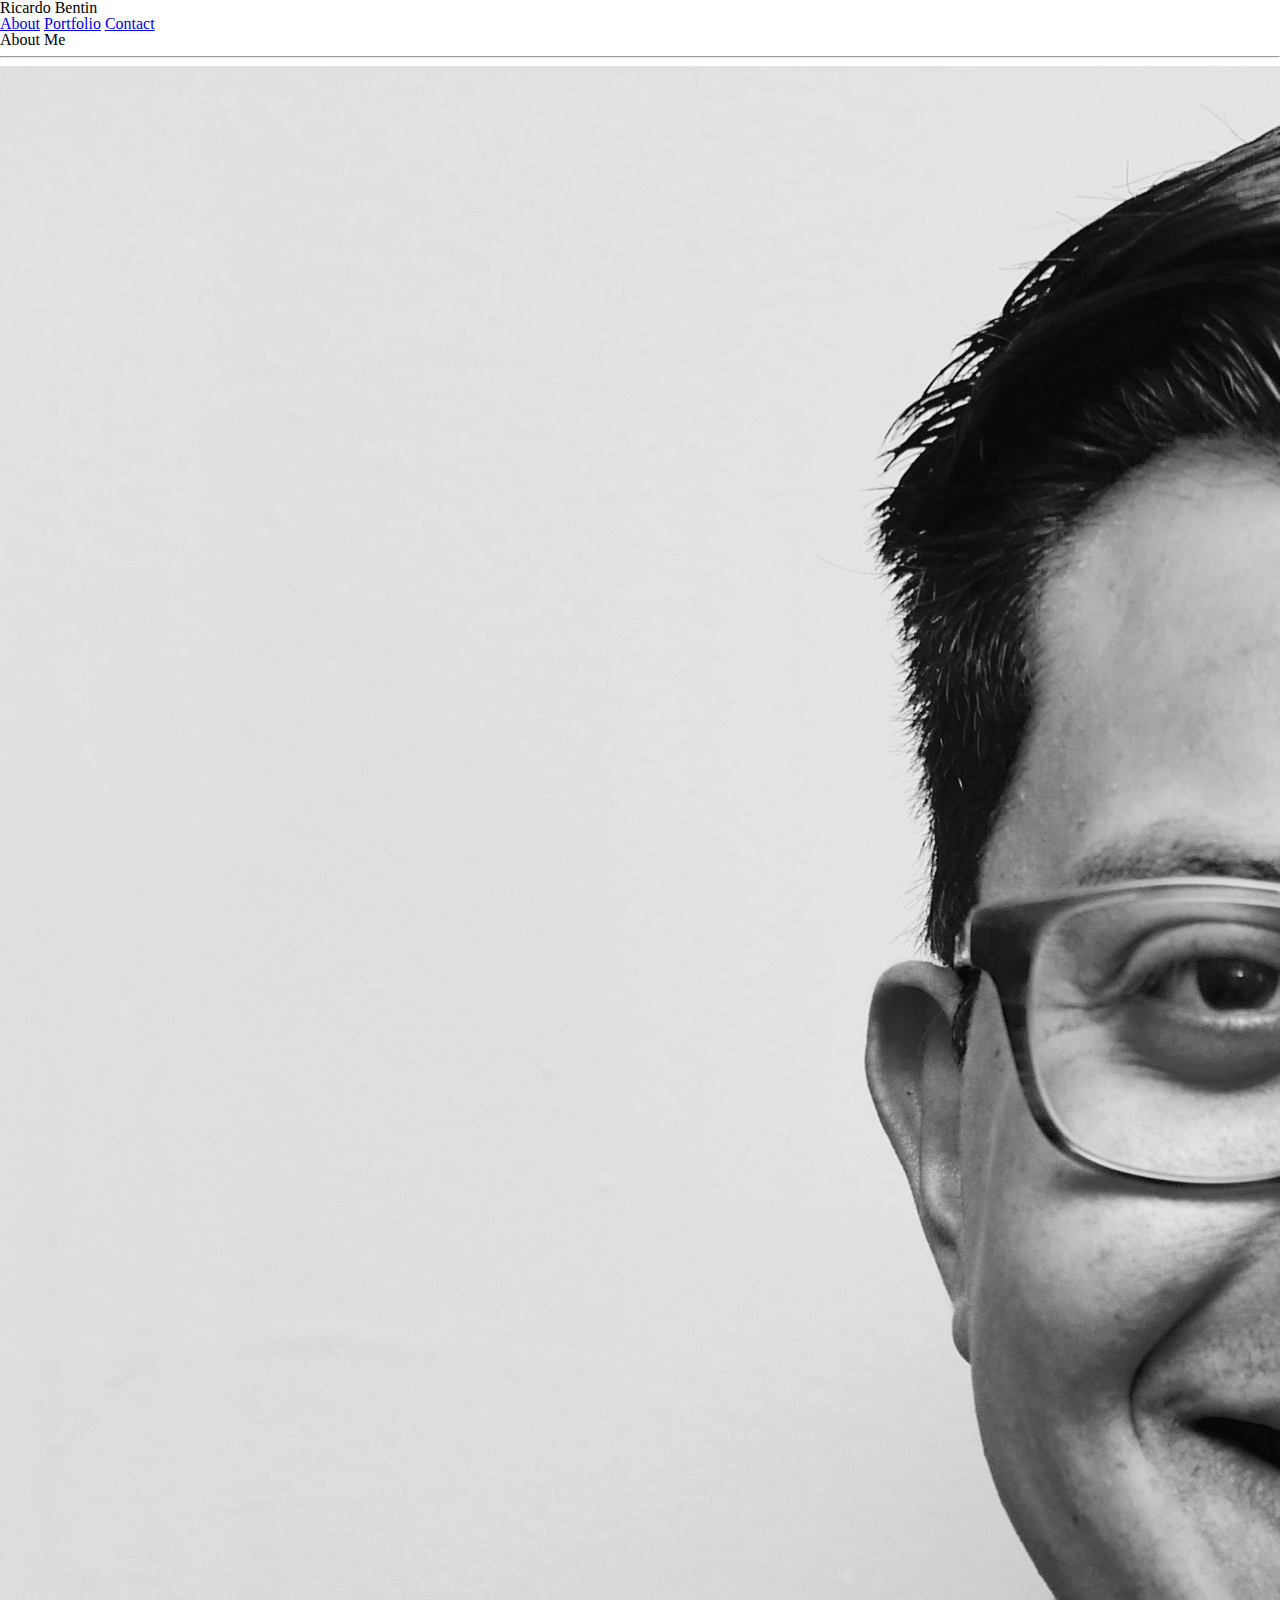
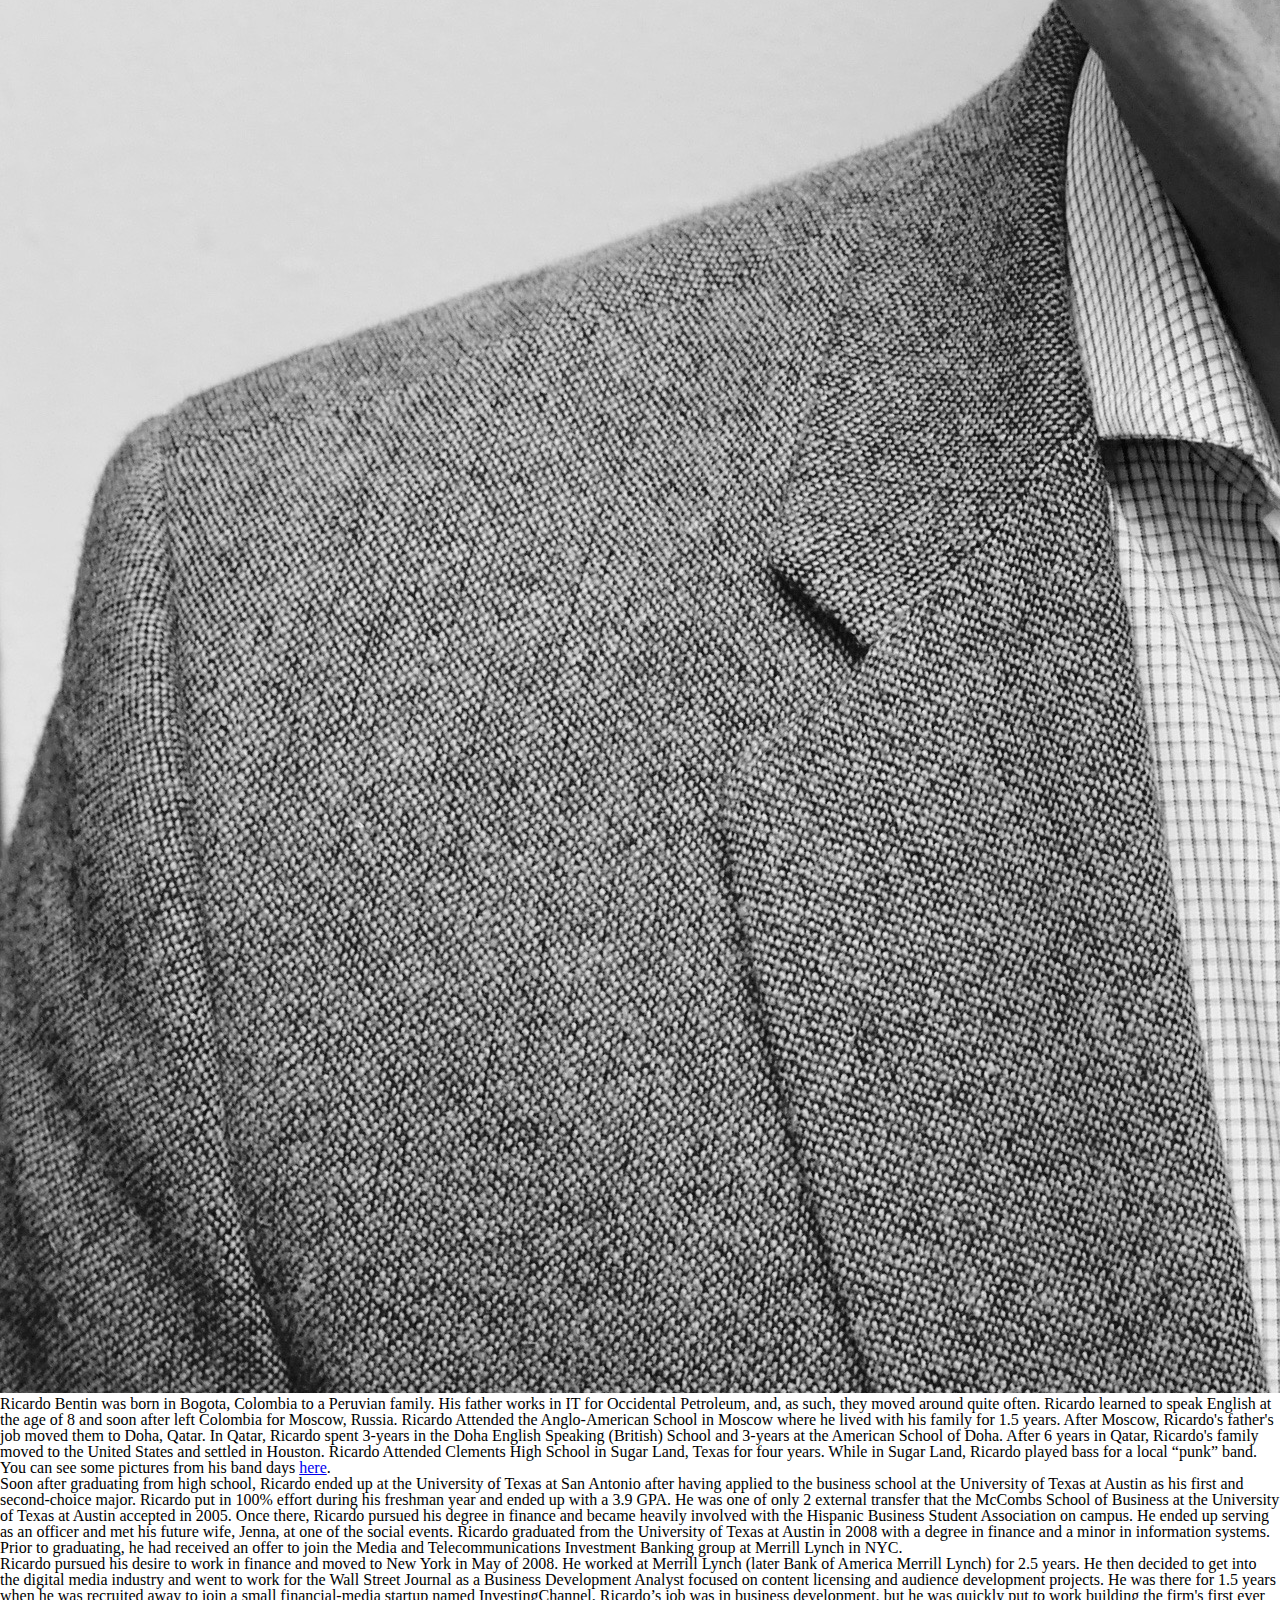
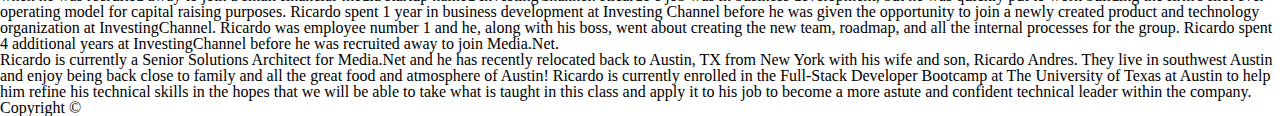
==== index.html @ 837935b0 "adding in my copied files from basic-portfolio as a baseline" ====
<!DOCTYPE html>
<html lang="en">
<head>
    <title>Ricardo Bentin - Basic Portfolio</title>
    <link rel="icon" href="./assets/images/icon.jpg"/>
    <link rel="stylesheet" type="text/css" href="./assets/css/reset.css"/>
    <!-- <link rel="stylesheet" type="text/css" href="./assets/css/style.css"> -->
</head>
<body>
    <nav>
        <div id="navcontent">
            <div id="namebox">
            Ricardo Bentin
            </div>

            <div id="links">
                <a href="./index.html"><span id="about">About</span></a>
                <a href="./portfolio.html"><span id="portfolio">Portfolio</span></a>
                <a href="./contact.html"><span id="contact">Contact</span></a>
            </div>
        </div>
    </nav>

    <div id="content">
        <h1>About Me</h1>
        <hr> <!--This is the tag to add the line-->
        <img id="ricardo" src="assets/images/Ricardo.jpg"/>
        <p>
        Ricardo Bentin was born in Bogota, Colombia to a Peruvian family. His father works in IT for Occidental Petroleum, and, as such, they moved around quite often. Ricardo learned to speak English at the age of 8 and soon after left Colombia for Moscow, Russia. Ricardo Attended the Anglo-American School in Moscow where he lived with his family for 1.5 years. After Moscow, Ricardo's father's job moved them to Doha, Qatar. In Qatar, Ricardo spent 3-years in the Doha English Speaking (British) School and 3-years at the American School of Doha. After 6 years in Qatar, Ricardo's family moved to the United States and settled in Houston. Ricardo Attended Clements High School in Sugar Land, Texas for four years. While in Sugar Land, Ricardo played bass for a local “punk” band. You can see some pictures from his band days <a href="./band.html"><span id="band">here</span></a>. 
        </p>
        <p>
        Soon after graduating from high school, Ricardo ended up at the University of Texas at San Antonio after having applied to the business school at the University of Texas at Austin as his first and second-choice major. Ricardo put in 100% effort during his freshman year and ended up with a 3.9 GPA. He was one of only 2 external transfer that the McCombs School of Business at the University of Texas at Austin accepted in 2005. Once there, Ricardo pursued his degree in finance and became heavily involved with the Hispanic Business Student Association on campus. He ended up serving as an officer and met his future wife, Jenna, at one of the social events. Ricardo graduated from the University of Texas at Austin in 2008 with a degree in finance and a minor in information systems. Prior to graduating, he had received an offer to join the Media and Telecommunications Investment Banking group at Merrill Lynch in NYC. 
        </p>
        <p>
        Ricardo pursued his desire to work in finance and moved to New York in May of 2008. He worked at Merrill Lynch (later Bank of America Merrill Lynch) for 2.5 years. He then decided to get into the digital media industry and went to work for the Wall Street Journal as a Business Development Analyst focused on content licensing and audience development projects. He was there for 1.5 years when he was recruited away to join a small financial-media startup named InvestingChannel. Ricardo’s job was in business development, but he was quickly put to work building the firm's first ever operating model for capital raising purposes. Ricardo spent 1 year in business development at Investing Channel before he was given the opportunity to join a newly created product and technology organization at InvestingChannel. Ricardo was employee number 1 and he, along with his boss, went about creating the new team, roadmap, and all the internal processes for the group. Ricardo spent 4 additional years at InvestingChannel before he was recruited away to join Media.Net.
        </p>
        <p>
            Ricardo is currently a Senior Solutions Architect for Media.Net and he has recently relocated back to Austin, TX from New York with his wife and son, Ricardo Andres. They live in southwest Austin and enjoy being back close to family and all the great food and atmosphere of Austin! Ricardo is currently enrolled in the Full-Stack Developer Bootcamp at The University of Texas at Austin to help him refine his technical skills in the hopes that we will be able to take what is taught in this class and apply it to his job to become a more astute and confident technical leader within the company.
        </p>
    </div>
    <footer>
        Copyright &copy;
    </footer>
</body>
</html>
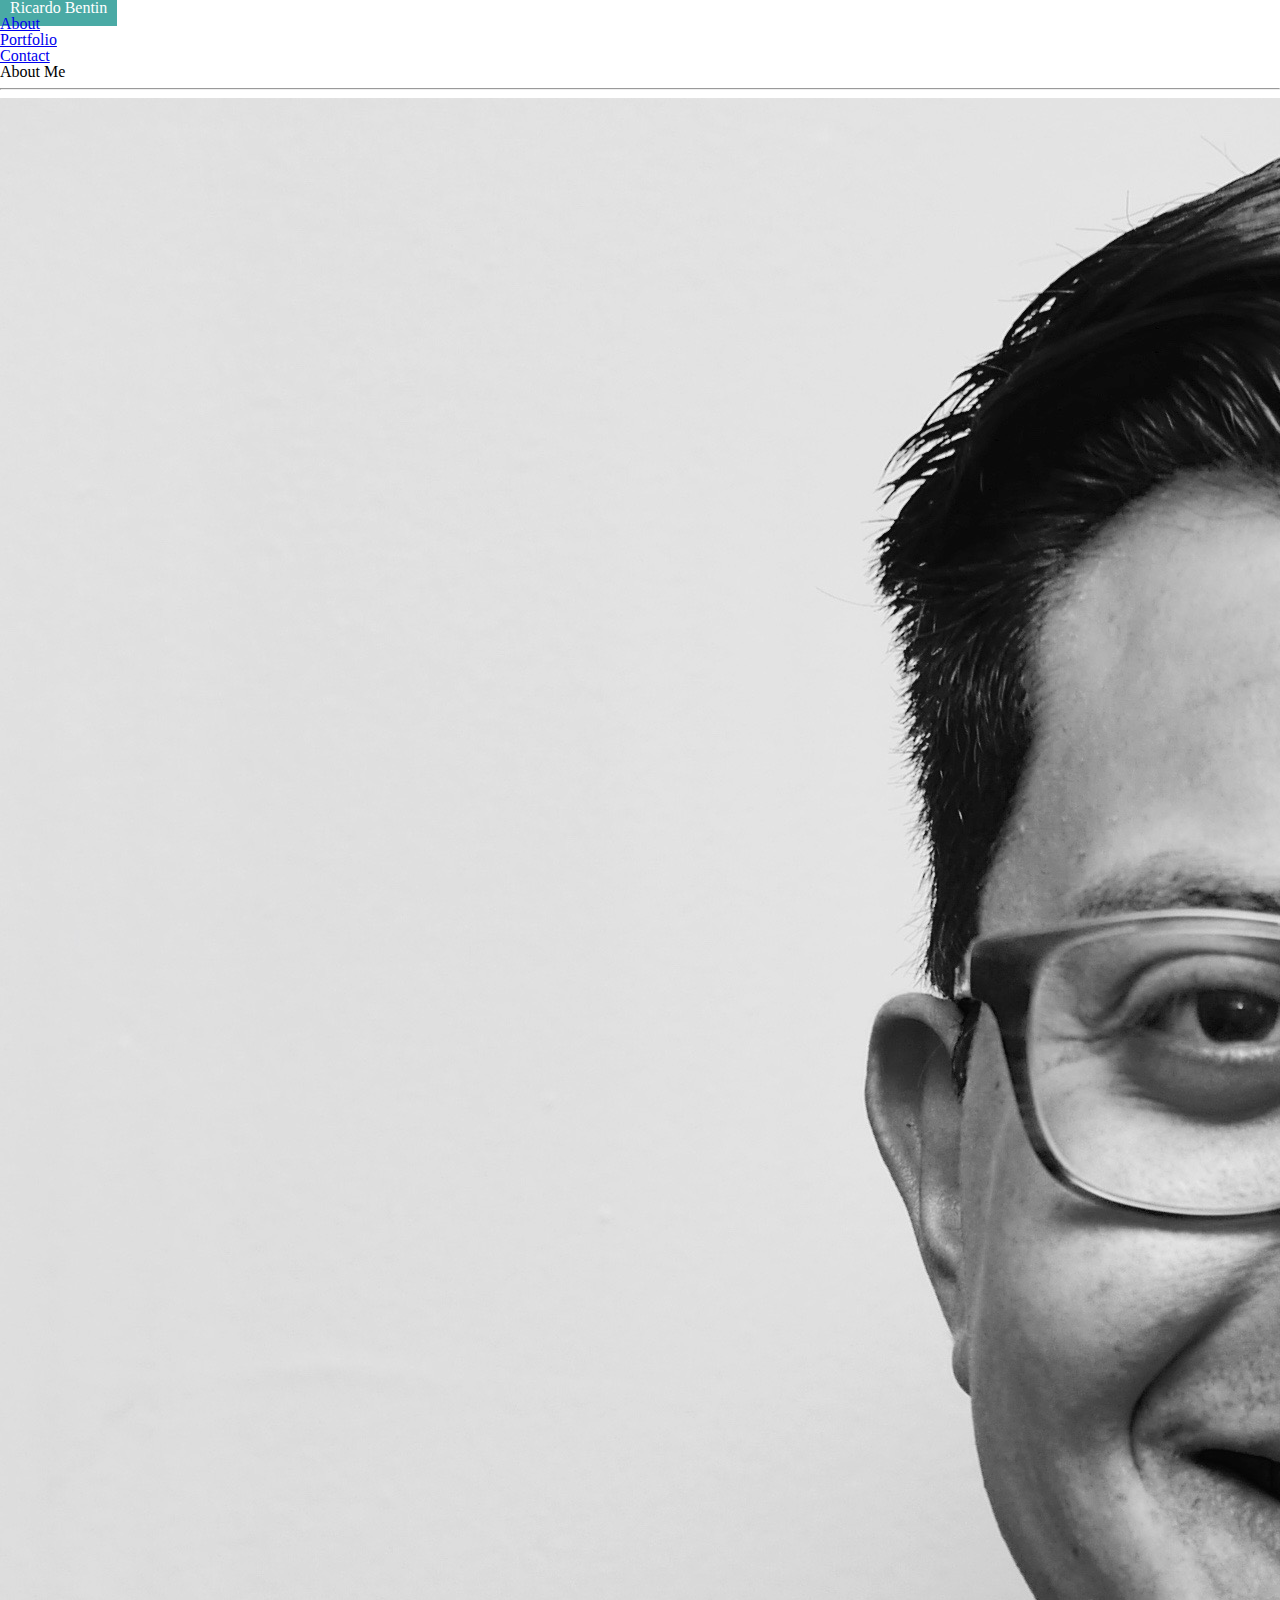
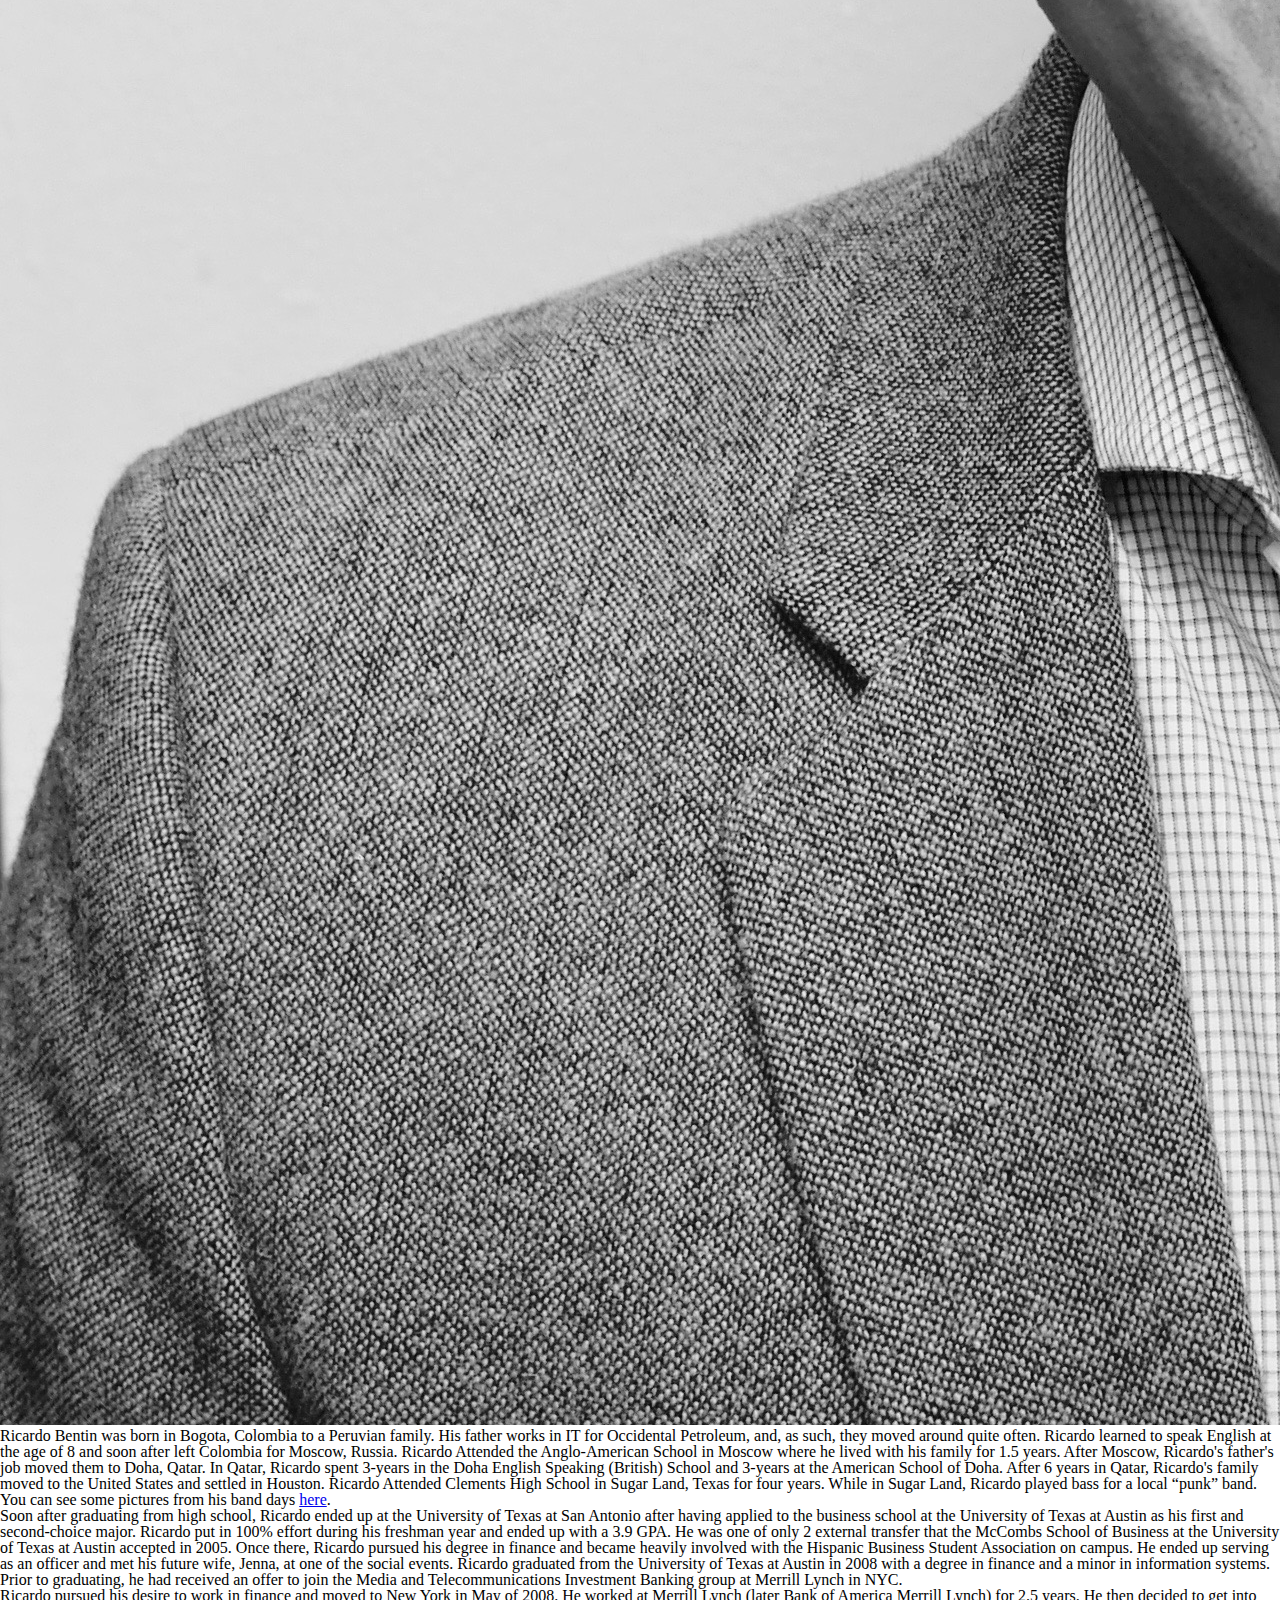
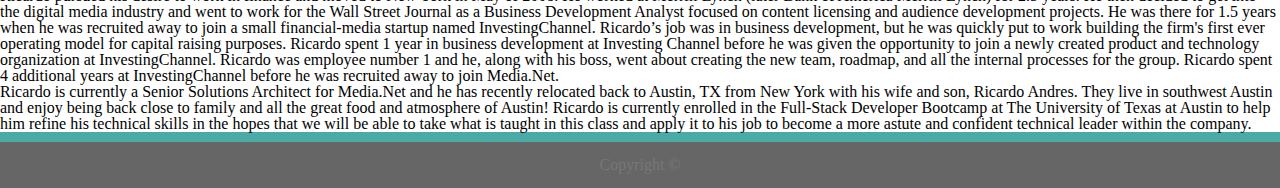
==== commit 67882630: "stopping for today. header footer and index.html looking ok for bootsrap" ====
--- a/index.html
+++ b/index.html
@@ -1,45 +1,87 @@
 <!DOCTYPE html>
 <html lang="en">
 <head>
-    <title>Ricardo Bentin - Basic Portfolio</title>
+    <title>Ricardo Bentin - Bootstrap Portfolio</title>
+    <!-- Link to make the site responsive to viewport and not window size -->
+    <meta name="viewport" content="width=device-width, initial-scale=1.0">
     <link rel="icon" href="./assets/images/icon.jpg"/>
+    <!-- Link to Reset.css -->
     <link rel="stylesheet" type="text/css" href="./assets/css/reset.css"/>
-    <!-- <link rel="stylesheet" type="text/css" href="./assets/css/style.css"> -->
+    <!-- Link to Bootstrap CSS -->
+    <link rel="stylesheet" href="https://stackpath.bootstrapcdn.com/bootstrap/4.1.1/css/bootstrap.min.css" integrity="sha384-WskhaSGFgHYWDcbwN70/dfYBj47jz9qbsMId/iRN3ewGhXQFZCSftd1LZCfmhktB" crossorigin="anonymous">   
+    <!-- Link to style.css -->
+    <link rel="stylesheet" type="text/css" href="./assets/css/style.css"/>
+   
 </head>
 <body>
-    <nav>
-        <div id="navcontent">
-            <div id="namebox">
-            Ricardo Bentin
+    <div class="container" id="navigation"> <!--This is key to keep the nav bar centered!-->
+        <nav class="navbar navbar-expand-sm navbar-light">
+            <!-- Name Box -->
+            <span class="navbar-brand mb-0 h1" id="namebox">
+                Ricardo Bentin
+            </span>
+            <!-- Navigation Links -->
+            <div class="collapse navbar-collapse justify-content-end" id="navbarNav"> <!--JUSTIFY CONTENT END IS WHAT GETS THE ELEMENTS TO THE RIGHT!!!!!!!!!!!!-->
+                <ul class="navbar-nav">
+                    <li class="nav-item">
+                        <a class="nav-link" href="./index.html"><span id="about">About</span></a>
+                    </li>
+                    <li class="nav-item">
+                        <a class="nav-link" href="./portfolio.html"><span id="portfolio">Portfolio</span></a>
+                    </li>
+                    <li class="nav-item">
+                        <a class="nav-link" href="./contact.html"><span id="contact">Contact</span></a>
+                    </li>
+                </ul>
             </div>
+        </nav>
+    </div>
 
-            <div id="links">
-                <a href="./index.html"><span id="about">About</span></a>
-                <a href="./portfolio.html"><span id="portfolio">Portfolio</span></a>
-                <a href="./contact.html"><span id="contact">Contact</span></a>
+    <div class="container" id="content">
+        <div class="row">
+            <div class="row">
+                <div class="col-md-12">
+                    <h1>About Me</h1>
+                </div>
+            </div>
+            <!-- adding this container here to make the line to all the way across -->
+    
+            <div class="container" id="line">
+                <hr> <!--This is the tag to add the line-->
+            </div>
+            
+             
+            <div class="row">
+                <div class="col-md-6">
+                    <img id="ricardo" src="assets/images/Ricardo.jpg" class="img-fluid" alt="Responsive Ricardo!"/>
+                </div>
+                <div class="col-md-6"> 
+                    <p>
+                    Ricardo Bentin was born in Bogota, Colombia to a Peruvian family. His father works in IT for Occidental Petroleum, and, as such, they moved around quite often. Ricardo learned to speak English at the age of 8 and soon after left Colombia for Moscow, Russia. Ricardo Attended the Anglo-American School in Moscow where he lived with his family for 1.5 years. After Moscow, Ricardo's father's job moved them to Doha, Qatar. In Qatar, Ricardo spent 3-years in the Doha English Speaking (British) School and 3-years at the American School of Doha. After 6 years in Qatar, Ricardo's family moved to the United States and settled in Houston. Ricardo Attended Clements High School in Sugar Land, Texas for four years. While in Sugar Land, Ricardo played bass for a local “punk” band. You can see some pictures from his band days <a href="./band.html"><span id="band">here</span></a>. 
+                    </p>
+                    <p>
+                    Soon after graduating from high school, Ricardo ended up at the University of Texas at San Antonio after having applied to the business school at the University of Texas at Austin as his first and second-choice major. Ricardo put in 100% effort during his freshman year and ended up with a 3.9 GPA. He was one of only 2 external transfer that the McCombs School of Business at the University of Texas at Austin accepted in 2005. Once there, Ricardo pursued his degree in finance and became heavily involved with the Hispanic Business Student Association on campus. He ended up serving as an officer and met his future wife, Jenna, at one of the social events. Ricardo graduated from the University of Texas at Austin in 2008 with a degree in finance and a minor in information systems. Prior to graduating, he had received an offer to join the Media and Telecommunications Investment Banking group at Merrill Lynch in NYC. 
+                    </p>
+                </div>
+            </div>
+            <div class="row">
+                <div class="col-md-12">
+                    <p>
+                    Ricardo pursued his desire to work in finance and moved to New York in May of 2008. He worked at Merrill Lynch (later Bank of America Merrill Lynch) for 2.5 years. He then decided to get into the digital media industry and went to work for the Wall Street Journal as a Business Development Analyst focused on content licensing and audience development projects. He was there for 1.5 years when he was recruited away to join a small financial-media startup named InvestingChannel. Ricardo’s job was in business development, but he was quickly put to work building the firm's first ever operating model for capital raising purposes. Ricardo spent 1 year in business development at Investing Channel before he was given the opportunity to join a newly created product and technology organization at InvestingChannel. Ricardo was employee number 1 and he, along with his boss, went about creating the new team, roadmap, and all the internal processes for the group. Ricardo spent 4 additional years at InvestingChannel before he was recruited away to join Media.Net.
+                    </p>
+                    <p>
+                    Ricardo is currently a Senior Solutions Architect for Media.Net and he has recently relocated back to Austin, TX from New York with his wife and son, Ricardo Andres. They live in southwest Austin and enjoy being back close to family and all the great food and atmosphere of Austin! Ricardo is currently enrolled in the Full-Stack Developer Bootcamp at The University of Texas at Austin to help him refine his technical skills in the hopes that we will be able to take what is taught in this class and apply it to his job to become a more astute and confident technical leader within the company.
+                    </p>
+                </div>
             </div>
         </div>
-    </nav>
-
-    <div id="content">
-        <h1>About Me</h1>
-        <hr> <!--This is the tag to add the line-->
-        <img id="ricardo" src="assets/images/Ricardo.jpg"/>
-        <p>
-        Ricardo Bentin was born in Bogota, Colombia to a Peruvian family. His father works in IT for Occidental Petroleum, and, as such, they moved around quite often. Ricardo learned to speak English at the age of 8 and soon after left Colombia for Moscow, Russia. Ricardo Attended the Anglo-American School in Moscow where he lived with his family for 1.5 years. After Moscow, Ricardo's father's job moved them to Doha, Qatar. In Qatar, Ricardo spent 3-years in the Doha English Speaking (British) School and 3-years at the American School of Doha. After 6 years in Qatar, Ricardo's family moved to the United States and settled in Houston. Ricardo Attended Clements High School in Sugar Land, Texas for four years. While in Sugar Land, Ricardo played bass for a local “punk” band. You can see some pictures from his band days <a href="./band.html"><span id="band">here</span></a>. 
-        </p>
-        <p>
-        Soon after graduating from high school, Ricardo ended up at the University of Texas at San Antonio after having applied to the business school at the University of Texas at Austin as his first and second-choice major. Ricardo put in 100% effort during his freshman year and ended up with a 3.9 GPA. He was one of only 2 external transfer that the McCombs School of Business at the University of Texas at Austin accepted in 2005. Once there, Ricardo pursued his degree in finance and became heavily involved with the Hispanic Business Student Association on campus. He ended up serving as an officer and met his future wife, Jenna, at one of the social events. Ricardo graduated from the University of Texas at Austin in 2008 with a degree in finance and a minor in information systems. Prior to graduating, he had received an offer to join the Media and Telecommunications Investment Banking group at Merrill Lynch in NYC. 
-        </p>
-        <p>
-        Ricardo pursued his desire to work in finance and moved to New York in May of 2008. He worked at Merrill Lynch (later Bank of America Merrill Lynch) for 2.5 years. He then decided to get into the digital media industry and went to work for the Wall Street Journal as a Business Development Analyst focused on content licensing and audience development projects. He was there for 1.5 years when he was recruited away to join a small financial-media startup named InvestingChannel. Ricardo’s job was in business development, but he was quickly put to work building the firm's first ever operating model for capital raising purposes. Ricardo spent 1 year in business development at Investing Channel before he was given the opportunity to join a newly created product and technology organization at InvestingChannel. Ricardo was employee number 1 and he, along with his boss, went about creating the new team, roadmap, and all the internal processes for the group. Ricardo spent 4 additional years at InvestingChannel before he was recruited away to join Media.Net.
-        </p>
-        <p>
-            Ricardo is currently a Senior Solutions Architect for Media.Net and he has recently relocated back to Austin, TX from New York with his wife and son, Ricardo Andres. They live in southwest Austin and enjoy being back close to family and all the great food and atmosphere of Austin! Ricardo is currently enrolled in the Full-Stack Developer Bootcamp at The University of Texas at Austin to help him refine his technical skills in the hopes that we will be able to take what is taught in this class and apply it to his job to become a more astute and confident technical leader within the company.
-        </p>
     </div>
-    <footer>
-        Copyright &copy;
+    <footer class="footer-copyright text-center py-3">
+        <div class="row">
+            <div class="col-md-12">
+                Copyright &copy;
+            </div>
+        </div>
     </footer>
 </body>
 </html>--- a/assets/css/style.css
+++ b/assets/css/style.css
@@ -0,0 +1,42 @@
+nav {
+    background-color: #ffffff;
+}
+.navbar {
+    padding-left: 0px;
+    padding-right: 0px;
+}
+
+#navigation {
+    padding-left: 0px;
+    padding-right: 0px;
+}
+
+#namebox {
+    background-color: #4aaaa5;
+    color: white;
+}
+img {
+    /* max-width: 300px;
+    max-height: 200px; */
+}
+
+#line {
+    padding-left: 0px;
+    padding-right: 0px;  
+}
+
+#namebox {
+    padding: 10px;
+}
+
+footer {
+    background-color: #666666;
+    color: #777777;
+    border-top: 10px;
+    border-color: #4aaaa5;
+    border-top-style: solid;
+    text-align: center;
+    padding-top: 15px;
+    padding-bottom: 15px;
+    
+}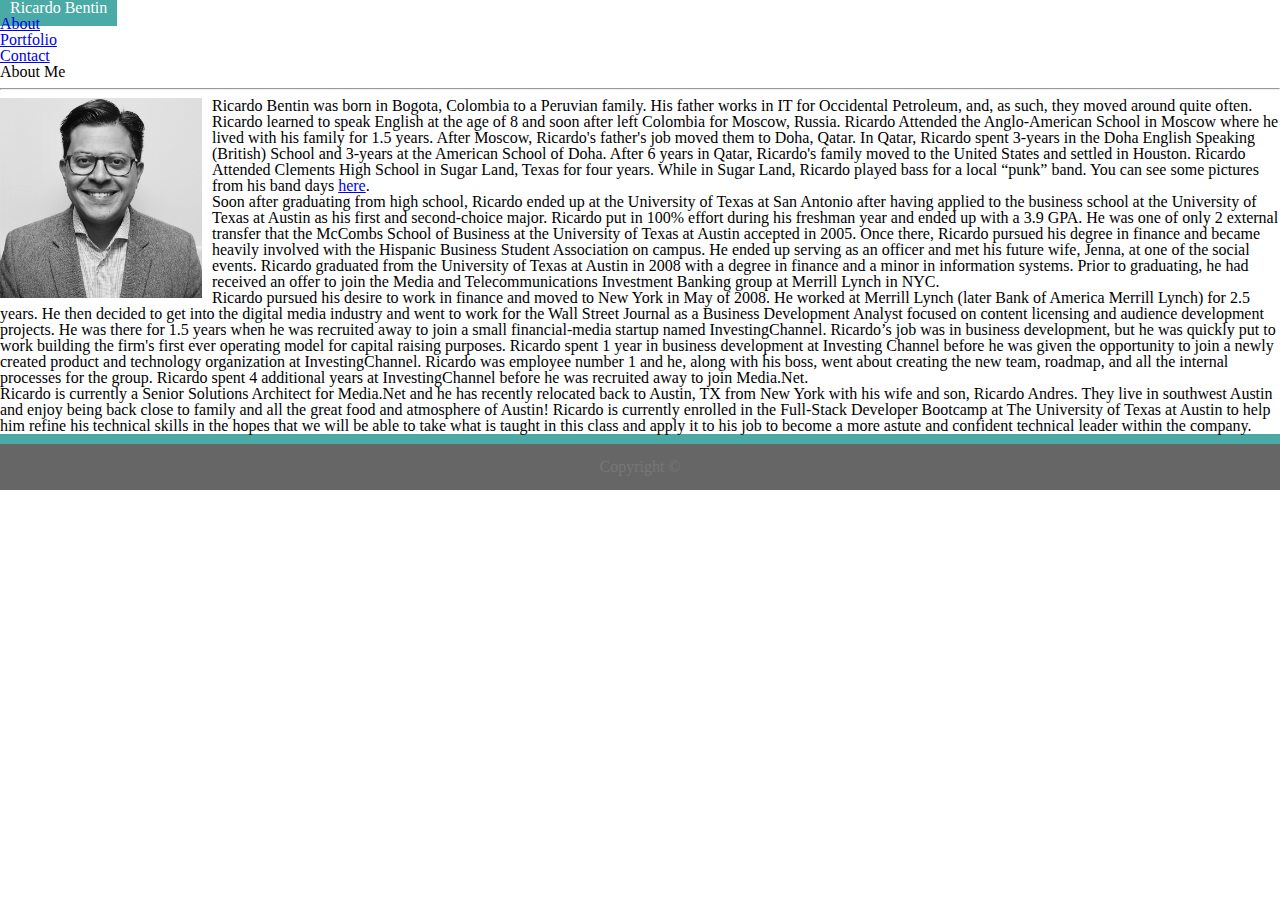
==== commit 19769e40: "fixed the picture issues. I thought we were done with floats!" ====
--- a/index.html
+++ b/index.html
@@ -52,10 +52,10 @@
             
              
             <div class="row">
-                <div class="col-md-6">
-                    <img id="ricardo" src="assets/images/Ricardo.jpg" class="img-fluid" alt="Responsive Ricardo!"/>
-                </div>
-                <div class="col-md-6"> 
+                <!-- <div class="col-md-2">
+                </div> -->
+                <div class="col-md-12"> 
+                    <img id="ricardo" src="assets/images/Ricardo.jpg" alt="Responsive Ricardo!"/>
                     <p>
                     Ricardo Bentin was born in Bogota, Colombia to a Peruvian family. His father works in IT for Occidental Petroleum, and, as such, they moved around quite often. Ricardo learned to speak English at the age of 8 and soon after left Colombia for Moscow, Russia. Ricardo Attended the Anglo-American School in Moscow where he lived with his family for 1.5 years. After Moscow, Ricardo's father's job moved them to Doha, Qatar. In Qatar, Ricardo spent 3-years in the Doha English Speaking (British) School and 3-years at the American School of Doha. After 6 years in Qatar, Ricardo's family moved to the United States and settled in Houston. Ricardo Attended Clements High School in Sugar Land, Texas for four years. While in Sugar Land, Ricardo played bass for a local “punk” band. You can see some pictures from his band days <a href="./band.html"><span id="band">here</span></a>. 
                     </p>
--- a/assets/css/style.css
+++ b/assets/css/style.css
@@ -16,8 +16,10 @@
     color: white;
 }
 img {
-    /* max-width: 300px;
-    max-height: 200px; */
+ padding-right: 10px;
+  height: 200px;
+    float: left;
+
 }
 
 #line {
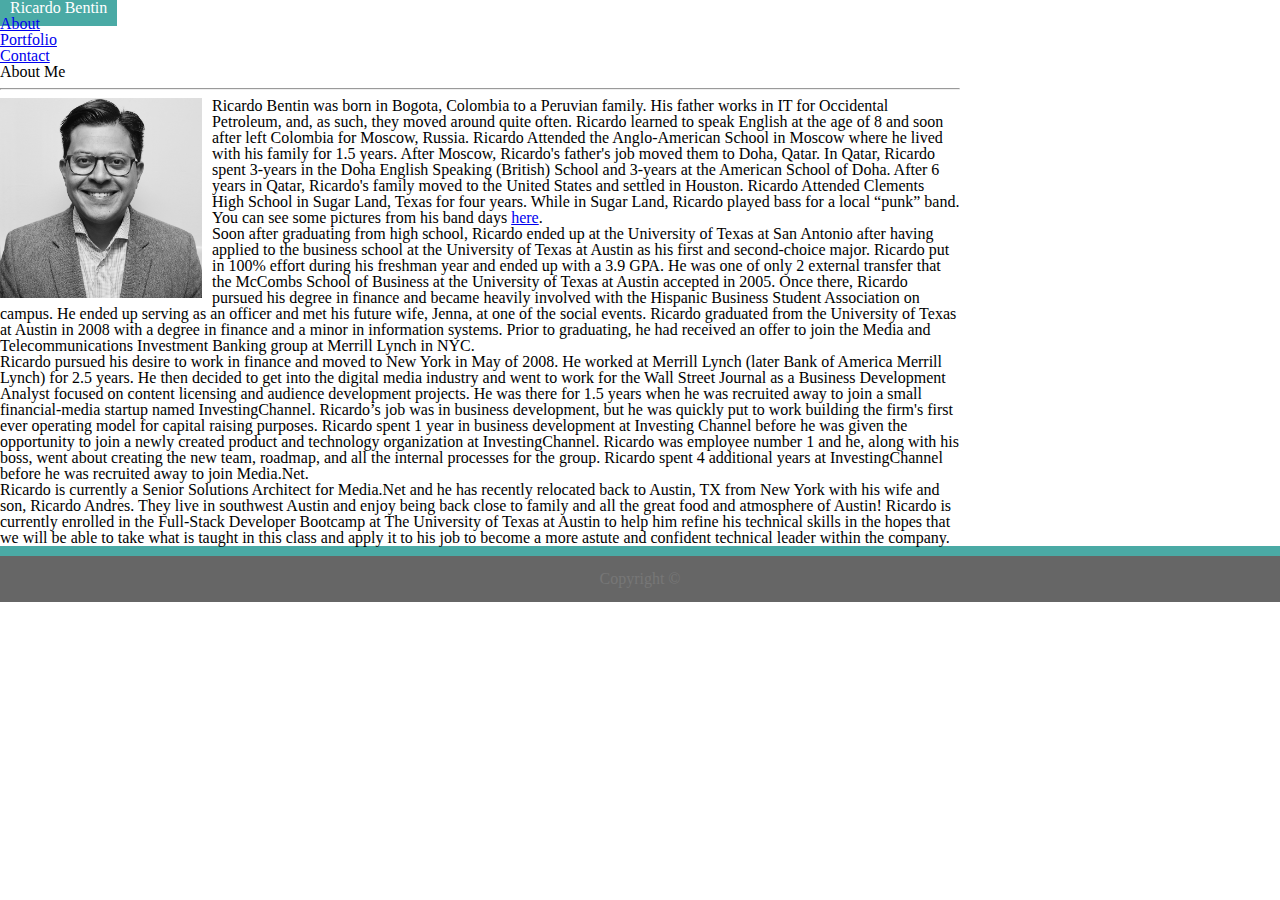
==== commit 701dc1a6: "almost done with portfolio. some minor things to address" ====
--- a/index.html
+++ b/index.html
@@ -52,8 +52,6 @@
             
              
             <div class="row">
-                <!-- <div class="col-md-2">
-                </div> -->
                 <div class="col-md-12"> 
                     <img id="ricardo" src="assets/images/Ricardo.jpg" alt="Responsive Ricardo!"/>
                     <p>
--- a/assets/css/style.css
+++ b/assets/css/style.css
@@ -1,6 +1,6 @@
 nav {
     background-color: #ffffff;
-}
+ }
 .navbar {
     padding-left: 0px;
     padding-right: 0px;
@@ -9,6 +9,7 @@
 #navigation {
     padding-left: 0px;
     padding-right: 0px;
+    max-width: 960px;
 }
 
 #namebox {
@@ -40,5 +41,9 @@
     text-align: center;
     padding-top: 15px;
     padding-bottom: 15px;
+    max-width: 100%;
     
-}+}
+#content {
+    max-width: 960px;
+}
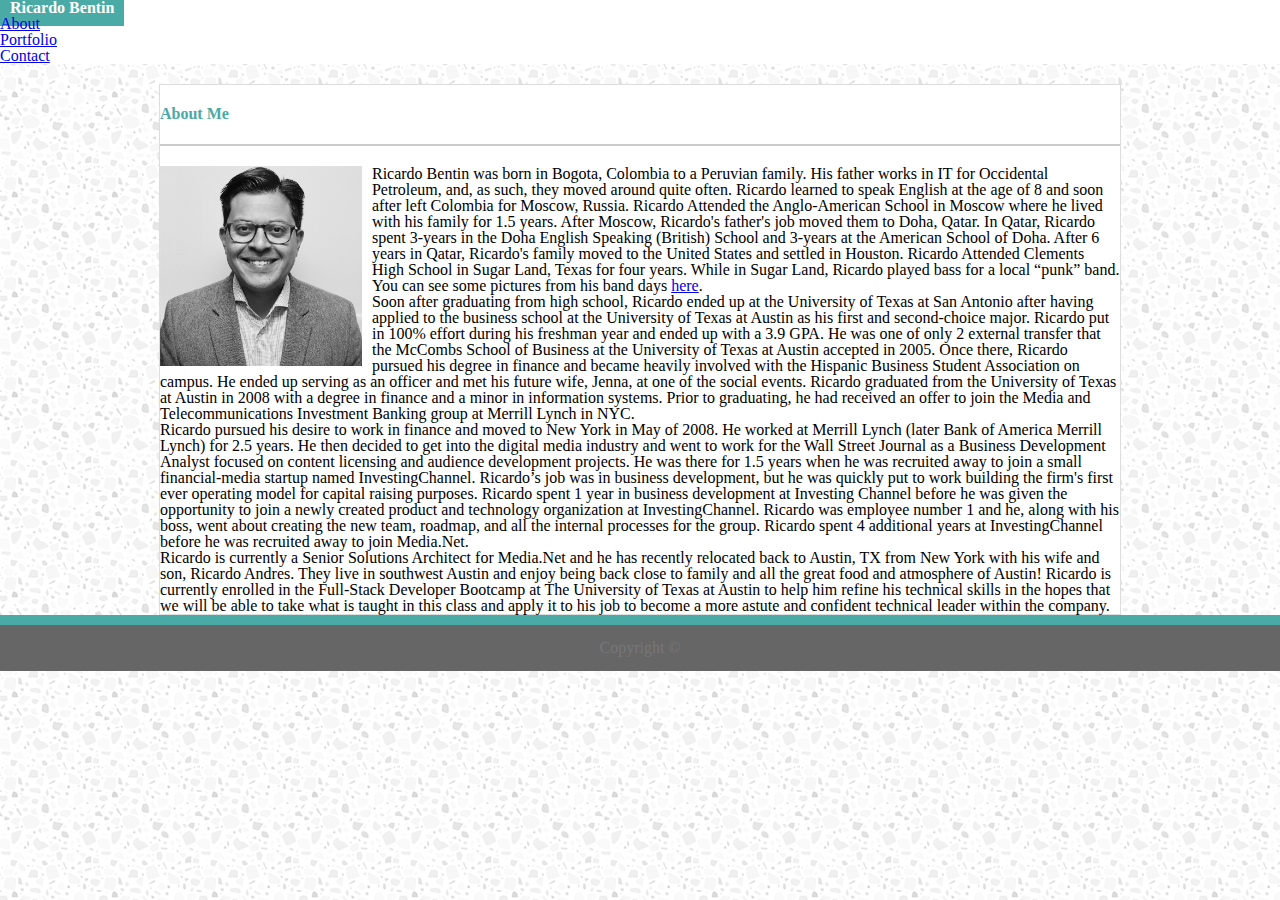
==== commit 6f5c4d8f: "made some changes to nav to make it extend the full screen" ====
--- a/index.html
+++ b/index.html
@@ -14,8 +14,7 @@
    
 </head>
 <body>
-    <div class="container" id="navigation"> <!--This is key to keep the nav bar centered!-->
-        <nav class="navbar navbar-expand-sm navbar-light">
+    <nav class="navbar navbar-expand-sm navbar-light">
             <!-- Name Box -->
             <span class="navbar-brand mb-0 h1" id="namebox">
                 Ricardo Bentin
@@ -35,7 +34,6 @@
                 </ul>
             </div>
         </nav>
-    </div>
 
     <div class="container" id="content">
         <div class="row">
--- a/assets/css/style.css
+++ b/assets/css/style.css
@@ -1,24 +1,61 @@
+body {
+    background-image: url("../images/Background.png");
+    
+}
 nav {
     background-color: #ffffff;
+    margin-bottom: 20px;
+    width: 100%;
  }
 .navbar {
     padding-left: 0px;
     padding-right: 0px;
+    width: 100%;
 }
 
 #navigation {
     padding-left: 0px;
     padding-right: 0px;
-    max-width: 960px;
+    width: 100%;
+    background-color: #ffffff;
+    margin: 0 auto;
 }
 
 #namebox {
     background-color: #4aaaa5;
     color: white;
-}
-img {
- padding-right: 10px;
-  height: 200px;
+    font-weight: bold;
+    font-family: Georgia, Times, "Times New Roman", serif;
+    height: 100%;
+}
+
+h1 {
+    color: #4aaaa5;
+    font-family: Georgia, Times, "Times New Roman", serif;
+    font-weight: bold;
+    margin-top: 21.44px;
+    margin-bottom: 21.44px;
+
+}
+
+h4 {
+    margin: 0 auto;
+    font-family: Georgia, Times, "Times New Roman", serif;
+    font-weight: bold;
+    font-size: 18px;
+    padding-top: 5px;
+}
+
+hr {
+    margin-top: 0px;
+    margin-bottom: 20px;
+    height: 2px;
+    border: none;
+    background-color: #cccccc;
+}
+#ricardo {
+    padding-right: 10px;
+    height: 200px;
     float: left;
 
 }
@@ -30,6 +67,166 @@
 
 #namebox {
     padding: 10px;
+}
+
+#content {
+    max-width: 960px;
+    background-color: #ffffff;
+    border-color: #dddddd;
+    border-style: solid;
+    border-width: thin;
+    margin: 0 auto;
+    
+}
+.row {
+    margin-left: 0px;
+    margin-right: 0px;
+}
+
+#row1 {
+    margin-bottom: 20px;
+}
+#row2 {
+    margin-bottom: 20px;
+}
+#row3 {
+    margin-bottom: 20px;
+}
+#row1col1 {
+    /* max-width: 320px; */
+}
+
+#row1col2 {
+    /* max-width: 320px; */
+}
+
+#hangmanlabel {
+    text-align: center;
+    color: white;
+    background-color: #4aaaa5; 
+    z-index: 1;
+    height: 50px;
+    padding: 10px;
+    position: absolute;
+    bottom: 10px;
+    width: 100%;
+    max-width: 300px;
+}
+#hangmanlabel:hover {
+    text-align: center;
+    color: white;
+    background-color: #E89F0C; 
+    z-index: 1;
+    height: 50px;
+    padding: 10px;
+    position: absolute;
+    bottom: 10px;
+    width: 100%;
+    max-width: 300px;
+}
+
+#rpglabel {
+    text-align: center;
+    color: white;
+    background-color: #4aaaa5; 
+    z-index: 1;
+    height: 50px;
+    padding: 10px;
+    position: absolute;
+    bottom: 10px;
+    width: 100%;
+    max-width: 300px;
+}
+
+#rpglabel:hover {
+    text-align: center;
+    color: white;
+    background-color: #E89F0C; 
+    z-index: 1;
+    height: 50px;
+    padding: 10px;
+    position: absolute;
+    bottom: 10px;
+    width: 100%;
+    max-width: 300px;
+}
+
+#trivialabel {
+    text-align: center;
+    color: white;
+    background-color: #4aaaa5; 
+    z-index: 1;
+    height: 50px;
+    padding: 10px;
+    position: absolute;
+    bottom: 10px;
+    width: 100%;
+    max-width: 300px;
+}
+
+#trivialabel:hover {
+    text-align: center;
+    color: white;
+    background-color: #E89F0C; 
+    z-index: 1;
+    height: 50px;
+    padding: 10px;
+    position: absolute;
+    bottom: 10px;
+    width: 100%;
+    max-width: 300px;
+}
+
+#rutgerslabel {
+    text-align: center;
+    color: white;
+    background-color: #4aaaa5; 
+    z-index: 1;
+    height: 50px;
+    padding: 10px;
+    position: absolute;
+    bottom: 10px;
+    width: 100%;
+    max-width: 300px;
+}
+
+#rutgerslabel:hover {
+    text-align: center;
+    color: white;
+    background-color: #E89F0C; 
+    z-index: 1;
+    height: 50px;
+    padding: 10px;
+    position: absolute;
+    bottom: 10px;
+    width: 100%;
+    max-width: 300px;
+}
+
+#rpslabel {
+    text-align: center;
+    color: white;
+    background-color: #4aaaa5; 
+    z-index: 1;
+    height: 50px;
+    padding: 10px;
+    position: absolute;
+    bottom: 10px;
+    width: 100%;
+    max-width: 300px;
+}
+
+#rpslabel:hover {
+    text-align: center;
+    color: white;
+    background-color: #E89F0C; 
+    z-index: 1;
+    height: 50px;
+    padding: 10px;
+    position: absolute;
+    bottom: 10px;
+    width: 100%;
+    max-width: 300px;
 }
 
 footer {
@@ -44,6 +241,10 @@
     max-width: 100%;
     
 }
-#content {
-    max-width: 960px;
-}
+
+.btn-primary {
+    background-color: #4aaaa5;
+    border-color:#4aaaa5;
+    color: white;
+    font-family: Georgia, Times, "Times New Roman", serif;
+}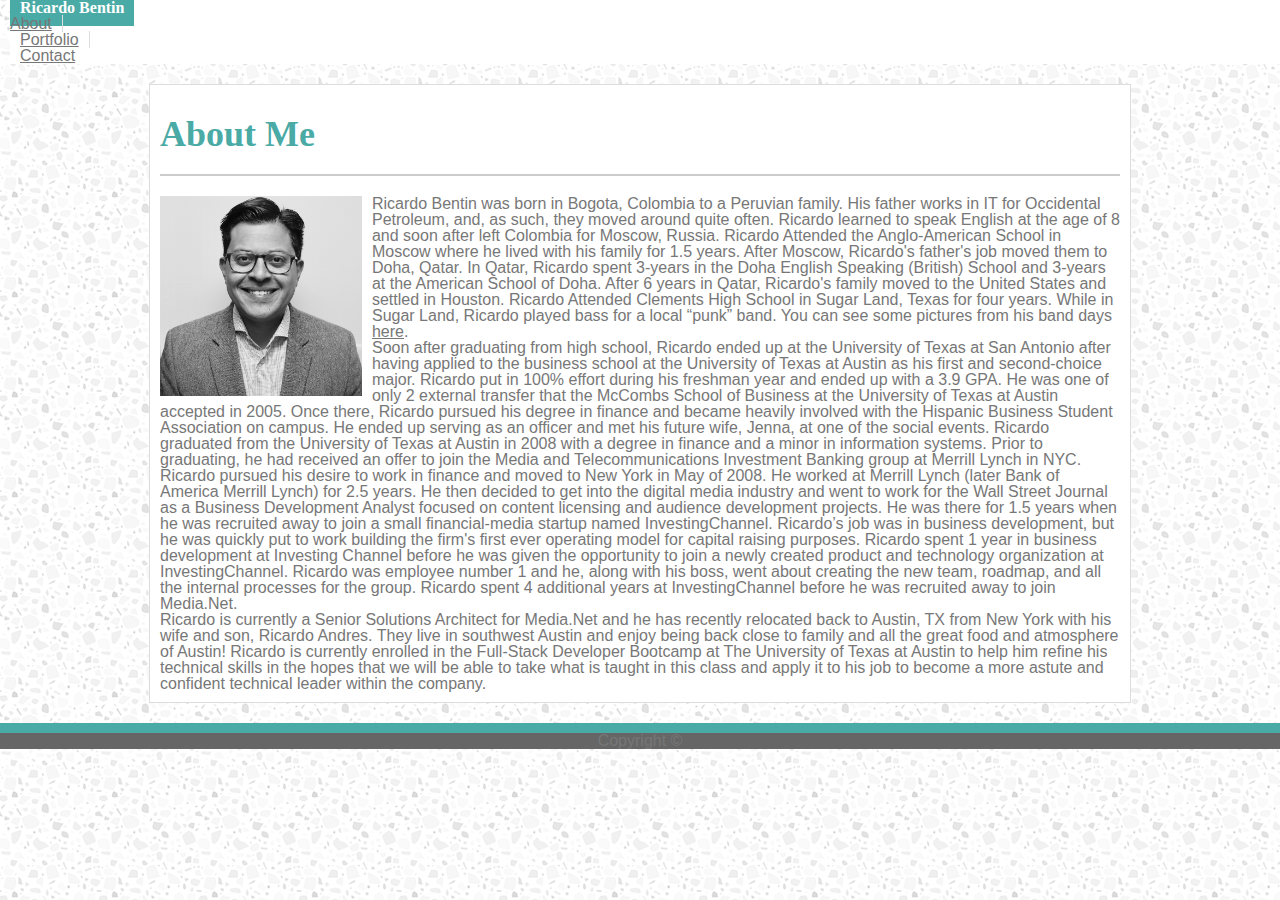
==== commit b8a7bfd3: "calling it a night" ====
--- a/index.html
+++ b/index.html
@@ -73,8 +73,8 @@
         </div>
     </div>
     <footer class="footer-copyright text-center py-3">
-        <div class="row">
-            <div class="col-md-12">
+        <div class="container">
+            <div class="footer-block">
                 Copyright &copy;
             </div>
         </div>
--- a/assets/css/style.css
+++ b/assets/css/style.css
@@ -1,17 +1,20 @@
 body {
     background-image: url("../images/Background.png");
-    
+    font-family: Arial, "Helvetica Neue", Helvetica, sans-serif; 
 }
 nav {
     background-color: #ffffff;
     margin-bottom: 20px;
     width: 100%;
+  
  }
 .navbar {
     padding-left: 0px;
     padding-right: 0px;
     width: 100%;
-}
+    padding-top: 0px;
+    margin-left: 10px;
+ }
 
 #navigation {
     padding-left: 0px;
@@ -19,6 +22,17 @@
     width: 100%;
     background-color: #ffffff;
     margin: 0 auto;
+    
+}
+
+.navbar-expand-sm .navbar-nav .nav-link {
+    padding-left: 0px;
+    padding-right: 0px;
+    
+}
+
+#navbarNav {
+    margin-right: 10px;
 }
 
 #namebox {
@@ -35,6 +49,7 @@
     font-weight: bold;
     margin-top: 21.44px;
     margin-bottom: 21.44px;
+    font-size: 36px;
 
 }
 
@@ -52,12 +67,12 @@
     height: 2px;
     border: none;
     background-color: #cccccc;
+    width: 100%;
 }
 #ricardo {
     padding-right: 10px;
     height: 200px;
     float: left;
-
 }
 
 #line {
@@ -76,6 +91,8 @@
     border-style: solid;
     border-width: thin;
     margin: 0 auto;
+    margin-bottom: 20px;
+    padding: 10px;  
     
 }
 .row {
@@ -83,21 +100,8 @@
     margin-right: 0px;
 }
 
-#row1 {
-    margin-bottom: 20px;
-}
-#row2 {
-    margin-bottom: 20px;
-}
-#row3 {
-    margin-bottom: 20px;
-}
-#row1col1 {
-    /* max-width: 320px; */
-}
-
-#row1col2 {
-    /* max-width: 320px; */
+#hangman {
+    margin-bottom: 20px;  
 }
 
 #hangmanlabel {
@@ -108,7 +112,7 @@
     height: 50px;
     padding: 10px;
     position: absolute;
-    bottom: 10px;
+    bottom: 30px;
     width: 100%;
     max-width: 300px;
 }
@@ -120,9 +124,13 @@
     height: 50px;
     padding: 10px;
     position: absolute;
-    bottom: 10px;
-    width: 100%;
-    max-width: 300px;
+    bottom: 30px;
+    width: 100%;
+    max-width: 300px;
+}
+
+#rpg {
+    margin-bottom: 20px;  
 }
 
 #rpglabel {
@@ -133,7 +141,7 @@
     height: 50px;
     padding: 10px;
     position: absolute;
-    bottom: 10px;
+    bottom: 30px;
     width: 100%;
     max-width: 300px;
 }
@@ -146,9 +154,13 @@
     height: 50px;
     padding: 10px;
     position: absolute;
-    bottom: 10px;
-    width: 100%;
-    max-width: 300px;
+    bottom: 30px;
+    width: 100%;
+    max-width: 300px;
+}
+
+#trivia {
+    margin-bottom: 20px;  
 }
 
 #trivialabel {
@@ -159,7 +171,7 @@
     height: 50px;
     padding: 10px;
     position: absolute;
-    bottom: 10px;
+    bottom: 30px;
     width: 100%;
     max-width: 300px;
 }
@@ -172,10 +184,15 @@
     height: 50px;
     padding: 10px;
     position: absolute;
-    bottom: 10px;
-    width: 100%;
-    max-width: 300px;
-}
+    bottom: 30px;
+    width: 100%;
+    max-width: 300px;
+}
+
+#rutgers {
+    margin-bottom: 20px;  
+}
+
 
 #rutgerslabel {
     text-align: center;
@@ -185,7 +202,7 @@
     height: 50px;
     padding: 10px;
     position: absolute;
-    bottom: 10px;
+    bottom: 30px;
     width: 100%;
     max-width: 300px;
 }
@@ -198,9 +215,13 @@
     height: 50px;
     padding: 10px;
     position: absolute;
-    bottom: 10px;
-    width: 100%;
-    max-width: 300px;
+    bottom: 30px;
+    width: 100%;
+    max-width: 300px;
+}
+
+#rps {
+    margin-bottom: 20px;  
 }
 
 #rpslabel {
@@ -211,7 +232,7 @@
     height: 50px;
     padding: 10px;
     position: absolute;
-    bottom: 10px;
+    bottom: 30px;
     width: 100%;
     max-width: 300px;
 }
@@ -224,7 +245,7 @@
     height: 50px;
     padding: 10px;
     position: absolute;
-    bottom: 10px;
+    bottom: 30px;
     width: 100%;
     max-width: 300px;
 }
@@ -236,10 +257,7 @@
     border-color: #4aaaa5;
     border-top-style: solid;
     text-align: center;
-    padding-top: 15px;
-    padding-bottom: 15px;
-    max-width: 100%;
-    
+    width: 100%; 
 }
 
 .btn-primary {
@@ -247,4 +265,36 @@
     border-color:#4aaaa5;
     color: white;
     font-family: Georgia, Times, "Times New Roman", serif;
+}
+
+#about {
+    border-right: 1px;
+    border-style: solid;
+    border-color: #dddddd;
+    text-align: center;
+    padding-right: 10px;
+   
+}
+
+#portfolio {
+    border-right: 1px;
+    border-style: solid;
+    border-color: #dddddd;
+    text-align: center;
+    padding-right: 5px;
+    padding-left: 10px;
+    padding-right: 10px;
+}
+
+#contact {
+    padding-left: 10px;
+    padding-right: 10px;
+}
+
+p {
+    color: #777777;
+}
+
+a {
+    color: #777777;
 }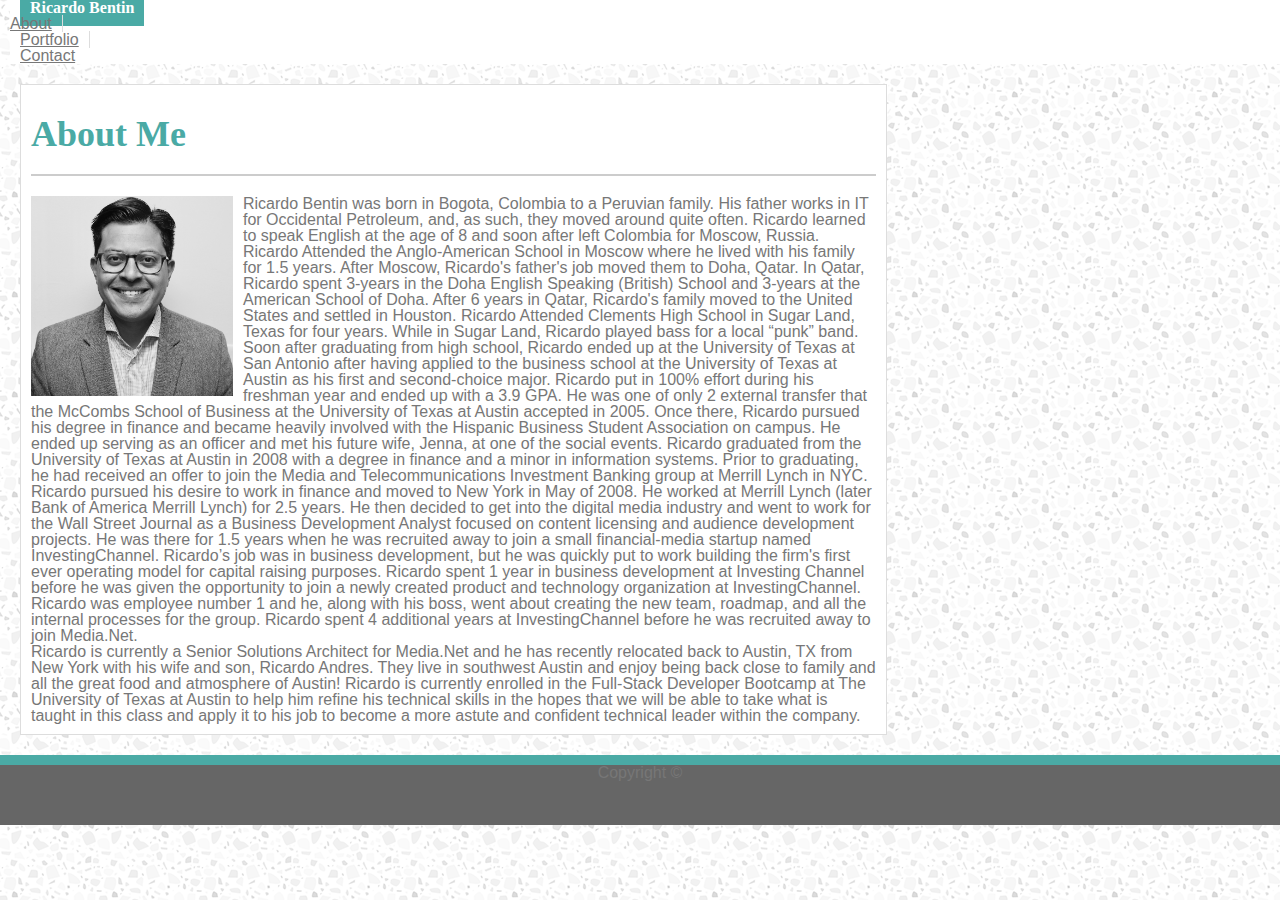
==== commit 0eff1e77: "making changes to index.html" ====
--- a/index.html
+++ b/index.html
@@ -53,7 +53,7 @@
                 <div class="col-md-12"> 
                     <img id="ricardo" src="assets/images/Ricardo.jpg" alt="Responsive Ricardo!"/>
                     <p>
-                    Ricardo Bentin was born in Bogota, Colombia to a Peruvian family. His father works in IT for Occidental Petroleum, and, as such, they moved around quite often. Ricardo learned to speak English at the age of 8 and soon after left Colombia for Moscow, Russia. Ricardo Attended the Anglo-American School in Moscow where he lived with his family for 1.5 years. After Moscow, Ricardo's father's job moved them to Doha, Qatar. In Qatar, Ricardo spent 3-years in the Doha English Speaking (British) School and 3-years at the American School of Doha. After 6 years in Qatar, Ricardo's family moved to the United States and settled in Houston. Ricardo Attended Clements High School in Sugar Land, Texas for four years. While in Sugar Land, Ricardo played bass for a local “punk” band. You can see some pictures from his band days <a href="./band.html"><span id="band">here</span></a>. 
+                    Ricardo Bentin was born in Bogota, Colombia to a Peruvian family. His father works in IT for Occidental Petroleum, and, as such, they moved around quite often. Ricardo learned to speak English at the age of 8 and soon after left Colombia for Moscow, Russia. Ricardo Attended the Anglo-American School in Moscow where he lived with his family for 1.5 years. After Moscow, Ricardo's father's job moved them to Doha, Qatar. In Qatar, Ricardo spent 3-years in the Doha English Speaking (British) School and 3-years at the American School of Doha. After 6 years in Qatar, Ricardo's family moved to the United States and settled in Houston. Ricardo Attended Clements High School in Sugar Land, Texas for four years. While in Sugar Land, Ricardo played bass for a local “punk” band. 
                     </p>
                     <p>
                     Soon after graduating from high school, Ricardo ended up at the University of Texas at San Antonio after having applied to the business school at the University of Texas at Austin as his first and second-choice major. Ricardo put in 100% effort during his freshman year and ended up with a 3.9 GPA. He was one of only 2 external transfer that the McCombs School of Business at the University of Texas at Austin accepted in 2005. Once there, Ricardo pursued his degree in finance and became heavily involved with the Hispanic Business Student Association on campus. He ended up serving as an officer and met his future wife, Jenna, at one of the social events. Ricardo graduated from the University of Texas at Austin in 2008 with a degree in finance and a minor in information systems. Prior to graduating, he had received an offer to join the Media and Telecommunications Investment Banking group at Merrill Lynch in NYC. 
--- a/assets/css/style.css
+++ b/assets/css/style.css
@@ -82,17 +82,18 @@
 
 #namebox {
     padding: 10px;
+    margin-left: 10px;
 }
 
 #content {
-    max-width: 960px;
+    width: 66%;
     background-color: #ffffff;
     border-color: #dddddd;
     border-style: solid;
     border-width: thin;
-    margin: 0 auto;
     margin-bottom: 20px;
-    padding: 10px;  
+    padding: 10px;
+    margin-left: 20px;  
     
 }
 .row {
@@ -101,7 +102,8 @@
 }
 
 #hangman {
-    margin-bottom: 20px;  
+    margin-bottom: 20px;
+    width: 100%;  
 }
 
 #hangmanlabel {
@@ -130,7 +132,8 @@
 }
 
 #rpg {
-    margin-bottom: 20px;  
+    margin-bottom: 20px; 
+    width: 100%;   
 }
 
 #rpglabel {
@@ -257,7 +260,10 @@
     border-color: #4aaaa5;
     border-top-style: solid;
     text-align: center;
-    width: 100%; 
+    width: 100%;
+    position: relative; 
+    bottom: 0;
+    height: 60px;
 }
 
 .btn-primary {
@@ -297,4 +303,30 @@
 
 a {
     color: #777777;
-}+}
+
+textarea {
+    height: 400px;
+
+}
+    @media screen and (max-width: 768px) {
+        #content {
+            background-color: orange;
+            width: 100%;
+            margin: 0 auto;
+ 
+        
+        }
+    }
+
+@media screen and (max-width: 640px) {
+    #content {
+        background-color: blue;
+        width: 95%;
+        margin: 0 auto;
+        margin-bottom: 20px;
+      
+    }
+}
+
+
